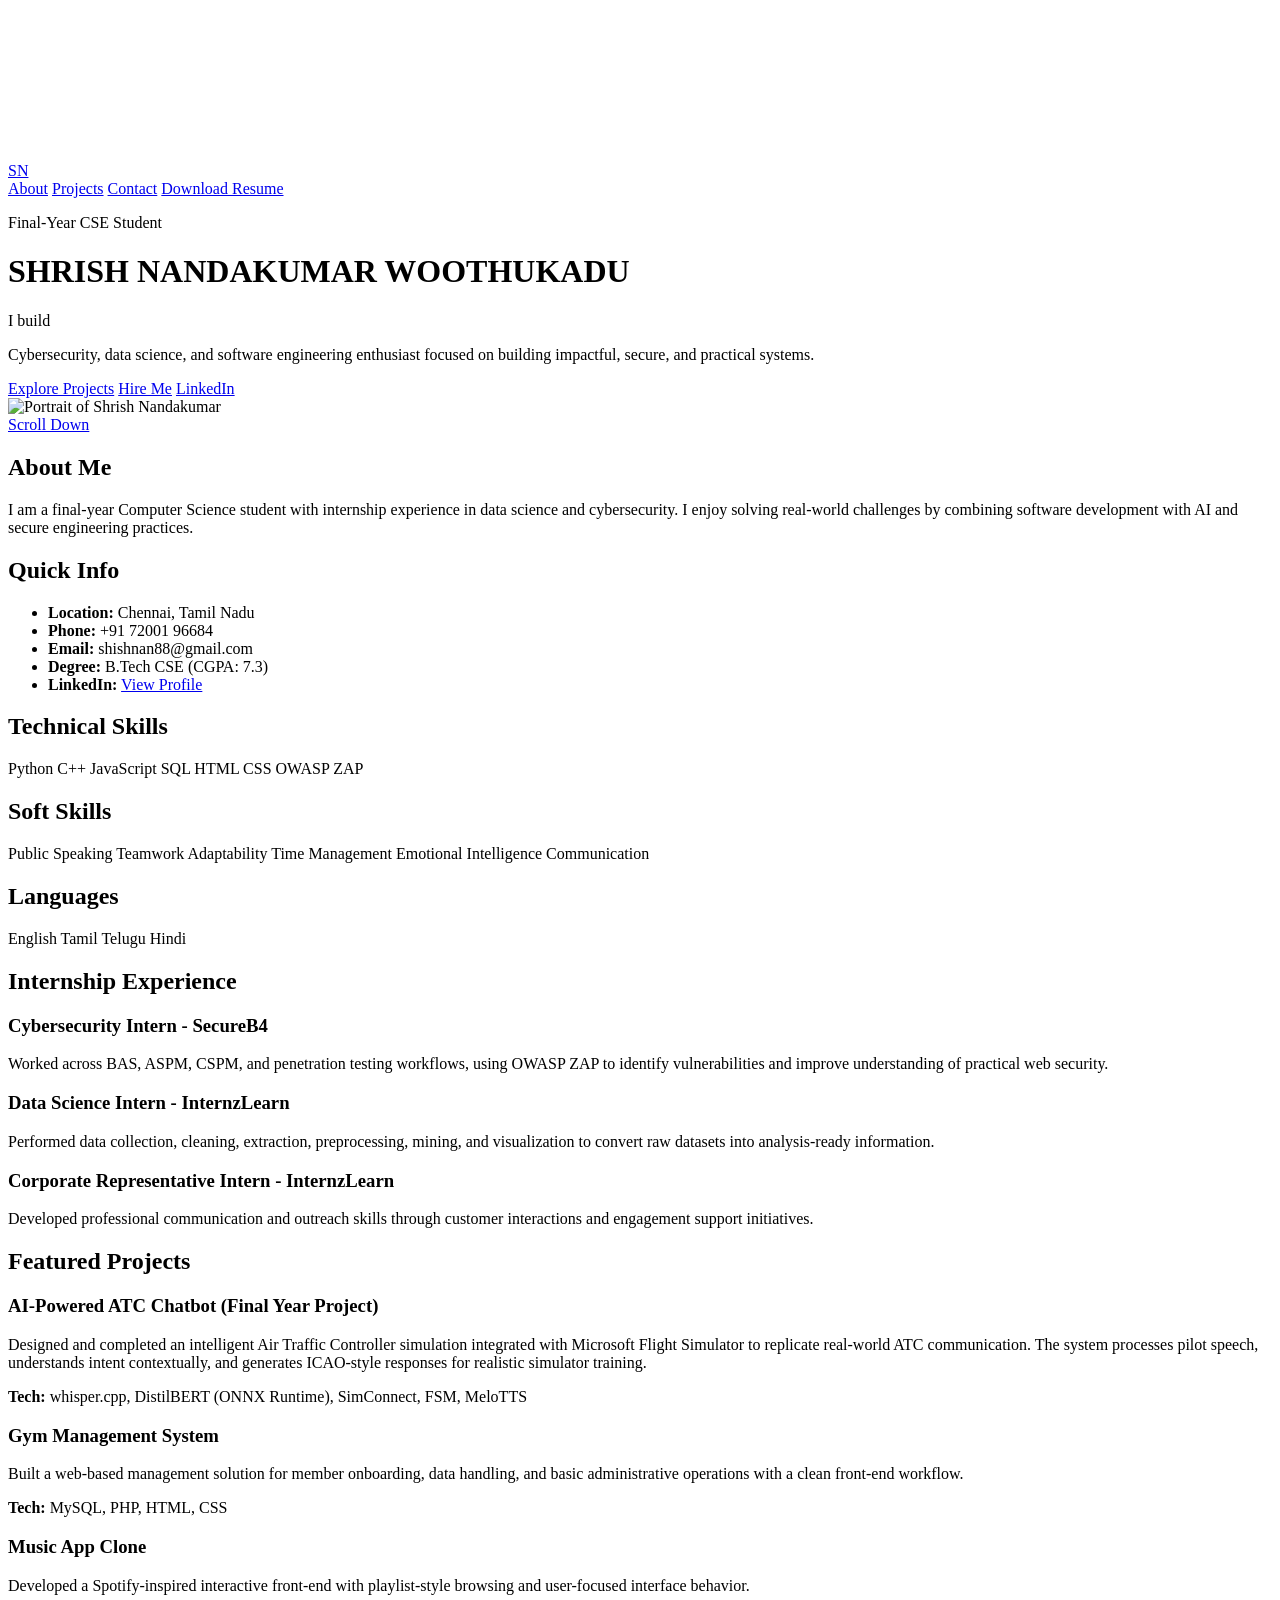
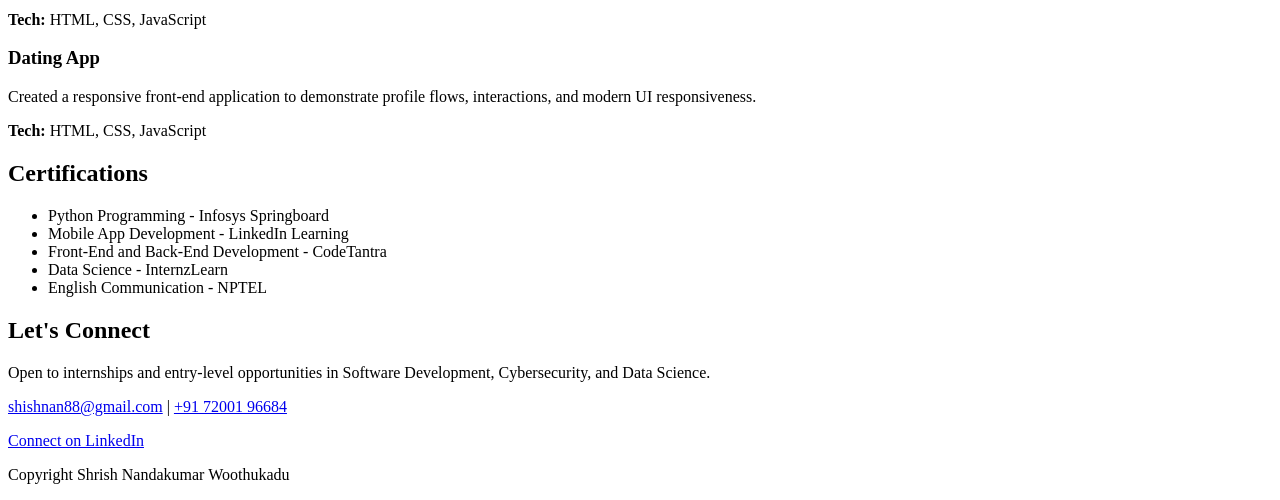
==== index.html @ cc17a8bf "Add files via upload" ====
<!DOCTYPE html>
<html lang="en">
<head>
  <meta charset="UTF-8">
  <meta name="viewport" content="width=device-width, initial-scale=1.0">
  <meta name="description" content="Portfolio of Shrish Nandakumar Woothukadu, final-year Computer Science student focused on cybersecurity, data science, and software development.">
  <title>Shrish Nandakumar | Neon Portfolio</title>
  <link rel="preconnect" href="https://fonts.googleapis.com">
  <link rel="preconnect" href="https://fonts.gstatic.com" crossorigin>
  <link href="https://fonts.googleapis.com/css2?family=Orbitron:wght@500;700&family=Inter:wght@400;500;600;700;800&display=swap" rel="stylesheet">
  <link rel="stylesheet" href="styles.css">
</head>
<body>
  <div class="progress-wrap"><div id="scroll-progress"></div></div>
  <canvas id="bg-canvas" aria-hidden="true"></canvas>

  <header class="hero" id="home">
    <nav class="container nav">
      <a class="logo" href="#home">SN</a>
      <div class="nav-links">
        <a href="#about">About</a>
        <a href="#projects">Projects</a>
        <a href="#contact">Contact</a>
        <a class="btn btn-small" href="file:///C:/Users/USER/Downloads/SHRISH%20NANDAKUMAR%20WOOTHUKADU%20(2).pdf" download>Download Resume</a>
      </div>
    </nav>

    <div class="container hero-content reveal">
      <div class="hero-left">
        <p class="eyebrow">Final-Year CSE Student</p>
        <h1>SHRISH NANDAKUMAR WOOTHUKADU</h1>
        <p class="typed-line">
          <span>I build</span>
          <span class="typed-text" id="typed-text"></span>
        </p>
        <p class="intro">
          Cybersecurity, data science, and software engineering enthusiast focused on building impactful, secure, and practical systems.
        </p>
        <div class="hero-cta">
          <a class="btn" href="#projects">Explore Projects</a>
          <a class="btn btn-outline" href="mailto:shishnan88@gmail.com">Hire Me</a>
          <a class="btn btn-linkedin" href="https://www.linkedin.com/in/shrish-wn-5a2538408/" target="_blank" rel="noopener noreferrer">LinkedIn</a>
        </div>
      </div>
      <div class="hero-right">
        <img class="profile-photo" src="profile.jpeg" alt="Portrait of Shrish Nandakumar">
      </div>
    </div>
    <a class="scroll-down" href="#about">Scroll Down</a>
  </header>

  <main>
    <section class="section reveal" id="about">
      <div class="container card-grid">
        <article class="card">
          <h2>About Me</h2>
          <p>
            I am a final-year Computer Science student with internship experience in data science and cybersecurity.
            I enjoy solving real-world challenges by combining software development with AI and secure engineering practices.
          </p>
        </article>
        <article class="card">
          <h2>Quick Info</h2>
          <ul class="clean-list">
            <li><strong>Location:</strong> Chennai, Tamil Nadu</li>
            <li><strong>Phone:</strong> +91 72001 96684</li>
            <li><strong>Email:</strong> shishnan88@gmail.com</li>
            <li><strong>Degree:</strong> B.Tech CSE (CGPA: 7.3)</li>
            <li><strong>LinkedIn:</strong> <a id="linkedin-link" href="https://www.linkedin.com/in/shrish-wn-5a2538408/" target="_blank" rel="noopener noreferrer">View Profile</a></li>
          </ul>
        </article>
      </div>
    </section>

    <section class="section alt reveal" id="skills">
      <div class="container">
        <h2>Technical Skills</h2>
        <div class="chips">
          <span>Python</span>
          <span>C++</span>
          <span>JavaScript</span>
          <span>SQL</span>
          <span>HTML</span>
          <span>CSS</span>
          <span>OWASP ZAP</span>
        </div>
      </div>
    </section>

    <section class="section reveal" id="soft-skills">
      <div class="container">
        <h2>Soft Skills</h2>
        <div class="chips">
          <span>Public Speaking</span>
          <span>Teamwork</span>
          <span>Adaptability</span>
          <span>Time Management</span>
          <span>Emotional Intelligence</span>
          <span>Communication</span>
        </div>
      </div>
    </section>

    <section class="section alt reveal" id="languages">
      <div class="container">
        <h2>Languages</h2>
        <div class="chips">
          <span>English</span>
          <span>Tamil</span>
          <span>Telugu</span>
          <span>Hindi</span>
        </div>
      </div>
    </section>

    <section class="section reveal" id="experience">
      <div class="container">
        <h2>Internship Experience</h2>
        <div class="timeline">
          <article>
            <h3>Cybersecurity Intern - SecureB4</h3>
            <p>Worked across BAS, ASPM, CSPM, and penetration testing workflows, using OWASP ZAP to identify vulnerabilities and improve understanding of practical web security.</p>
          </article>
          <article>
            <h3>Data Science Intern - InternzLearn</h3>
            <p>Performed data collection, cleaning, extraction, preprocessing, mining, and visualization to convert raw datasets into analysis-ready information.</p>
          </article>
          <article>
            <h3>Corporate Representative Intern - InternzLearn</h3>
            <p>Developed professional communication and outreach skills through customer interactions and engagement support initiatives.</p>
          </article>
        </div>
      </div>
    </section>

    <section class="section alt reveal" id="projects">
      <div class="container">
        <h2>Featured Projects</h2>
        <div class="project-grid">
          <article class="project">
            <h3>AI-Powered ATC Chatbot (Final Year Project)</h3>
            <p>
              Designed and completed an intelligent Air Traffic Controller simulation integrated with Microsoft Flight Simulator to replicate real-world ATC communication.
              The system processes pilot speech, understands intent contextually, and generates ICAO-style responses for realistic simulator training.
            </p>
            <p class="tech"><strong>Tech:</strong> whisper.cpp, DistilBERT (ONNX Runtime), SimConnect, FSM, MeloTTS</p>
          </article>
          <article class="project">
            <h3>Gym Management System</h3>
            <p>Built a web-based management solution for member onboarding, data handling, and basic administrative operations with a clean front-end workflow.</p>
            <p class="tech"><strong>Tech:</strong> MySQL, PHP, HTML, CSS</p>
          </article>
          <article class="project">
            <h3>Music App Clone</h3>
            <p>Developed a Spotify-inspired interactive front-end with playlist-style browsing and user-focused interface behavior.</p>
            <p class="tech"><strong>Tech:</strong> HTML, CSS, JavaScript</p>
          </article>
          <article class="project">
            <h3>Dating App</h3>
            <p>Created a responsive front-end application to demonstrate profile flows, interactions, and modern UI responsiveness.</p>
            <p class="tech"><strong>Tech:</strong> HTML, CSS, JavaScript</p>
          </article>
        </div>
      </div>
    </section>

    <section class="section reveal" id="certifications">
      <div class="container">
        <h2>Certifications</h2>
        <ul class="clean-list two-col">
          <li>Python Programming - Infosys Springboard</li>
          <li>Mobile App Development - LinkedIn Learning</li>
          <li>Front-End and Back-End Development - CodeTantra</li>
          <li>Data Science - InternzLearn</li>
          <li>English Communication - NPTEL</li>
        </ul>
      </div>
    </section>
  </main>

  <footer class="section alt reveal" id="contact">
    <div class="container contact">
      <h2>Let's Connect</h2>
      <p>Open to internships and entry-level opportunities in Software Development, Cybersecurity, and Data Science.</p>
      <p>
        <a href="mailto:shishnan88@gmail.com">shishnan88@gmail.com</a> |
        <a href="tel:+917200196684">+91 72001 96684</a>
      </p>
      <p><a class="btn btn-linkedin" href="https://www.linkedin.com/in/shrish-wn-5a2538408/" target="_blank" rel="noopener noreferrer">Connect on LinkedIn</a></p>
      <p class="muted">Copyright <span id="year"></span> Shrish Nandakumar Woothukadu</p>
    </div>
  </footer>

  <script src="script.js"></script>
</body>
</html>
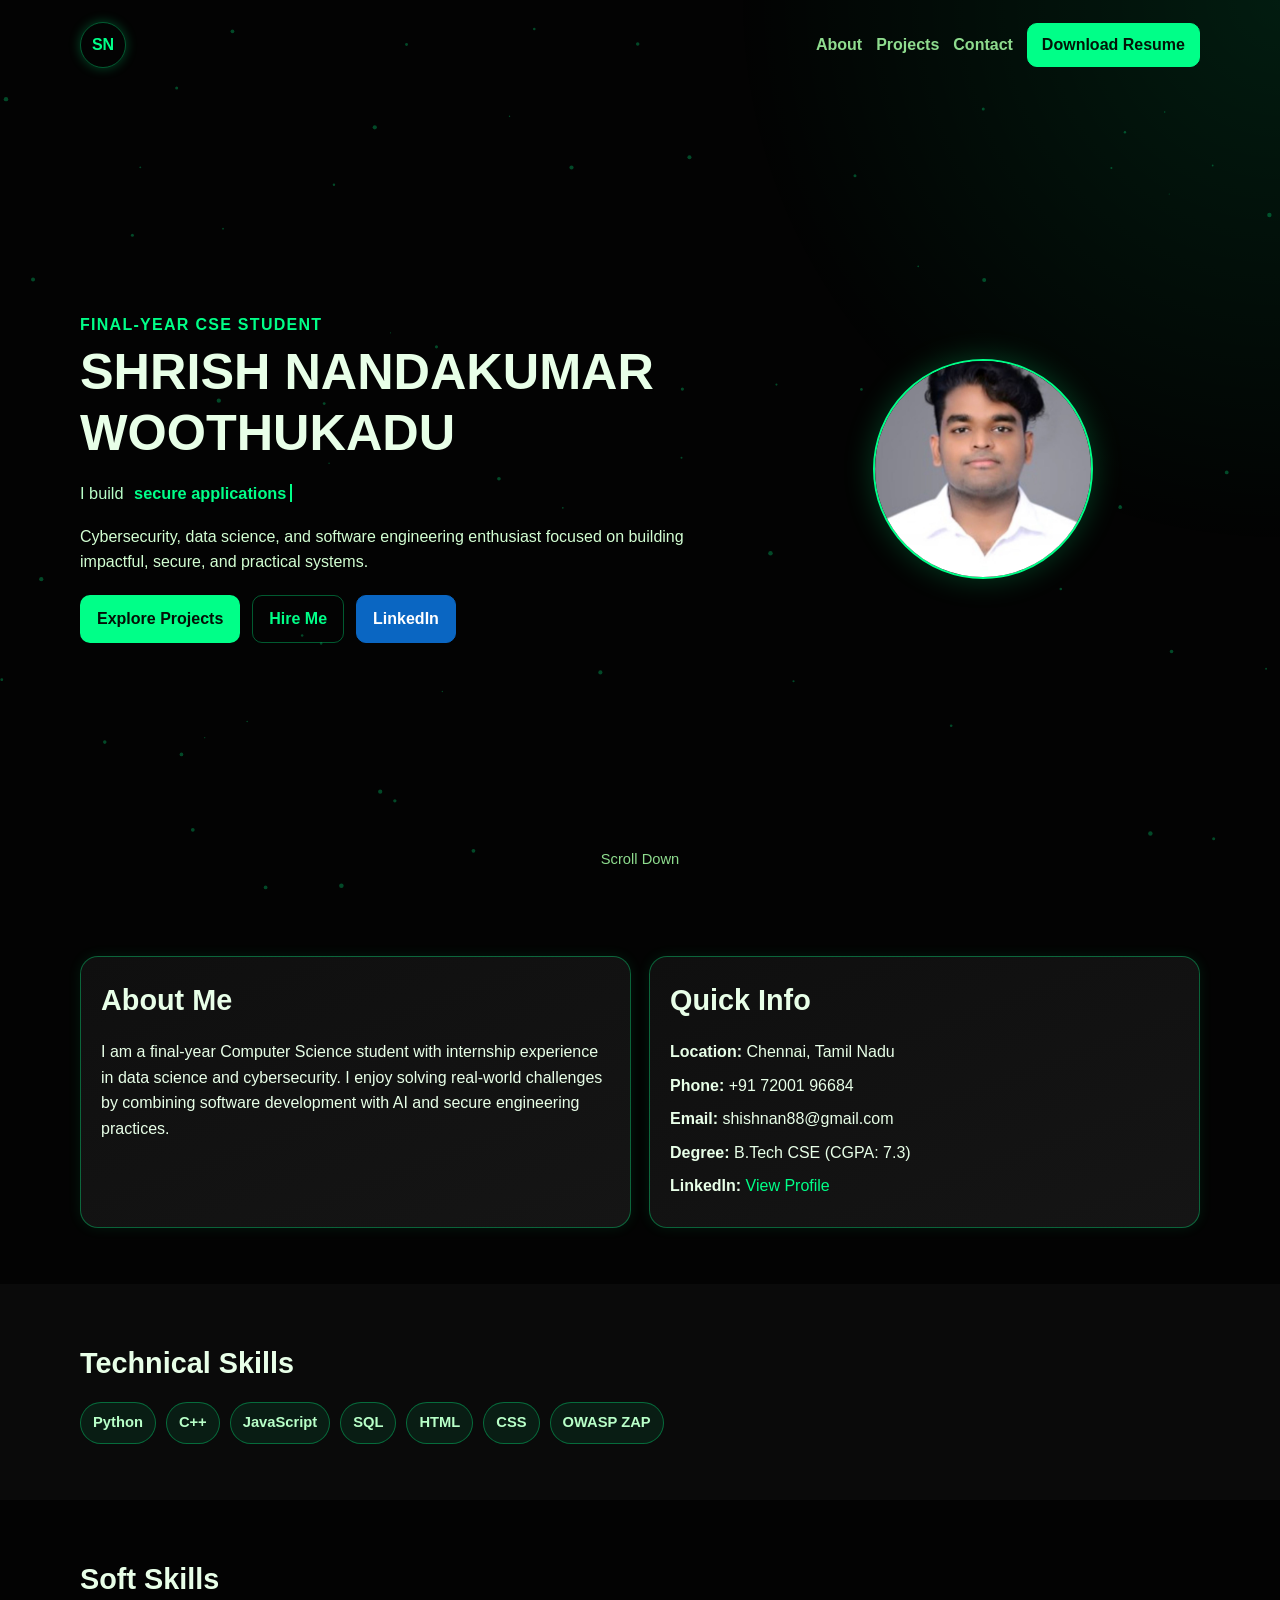
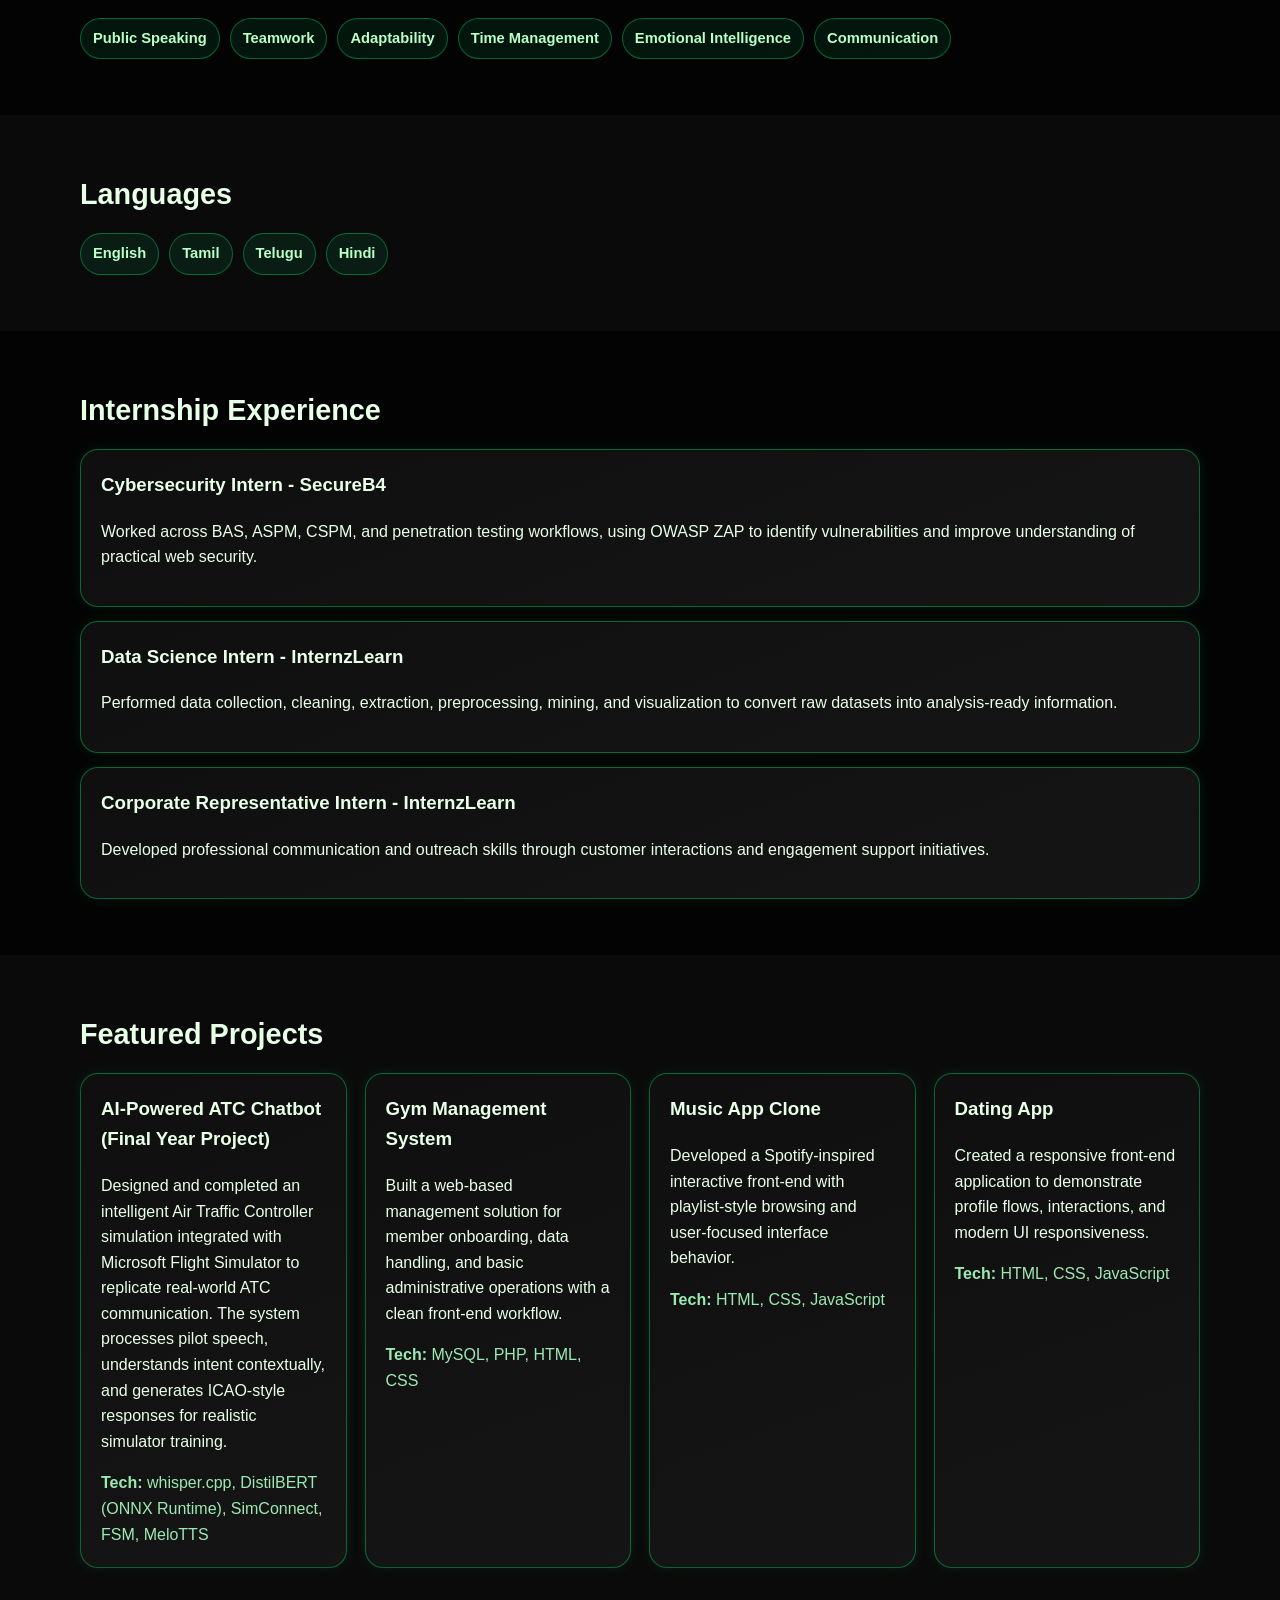
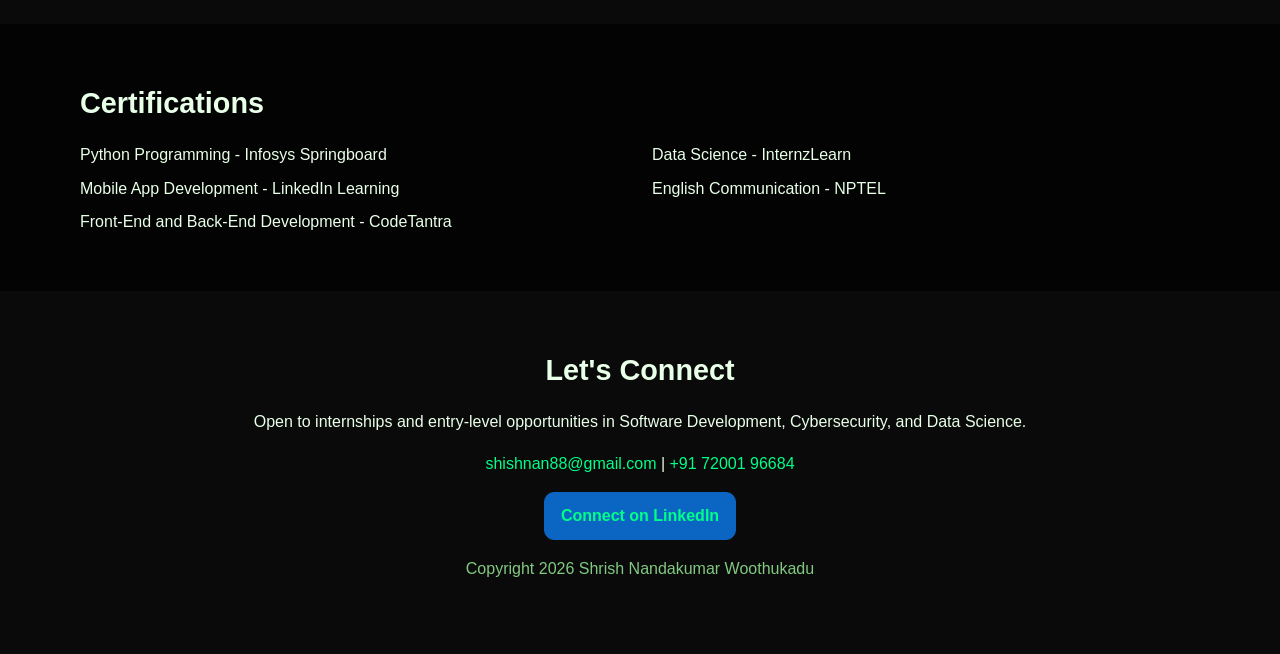
==== commit 8e20ab4d: "Update index.html" ====
--- a/index.html
+++ b/index.html
@@ -21,7 +21,7 @@
         <a href="#about">About</a>
         <a href="#projects">Projects</a>
         <a href="#contact">Contact</a>
-        <a class="btn btn-small" href="file:///C:/Users/USER/Downloads/SHRISH%20NANDAKUMAR%20WOOTHUKADU%20(2).pdf" download>Download Resume</a>
+        <a class="btn btn-small" href="resume.pdf" download>Download Resume</a>
       </div>
     </nav>
 
--- a/styles.css
+++ b/styles.css
@@ -0,0 +1,286 @@
+:root {
+  --bg: #030303;
+  --bg-soft: #0a0a0a;
+  --panel: #0f0f0f;
+  --panel-soft: #151515;
+  --text: #e8ffe8;
+  --muted: #8edc8e;
+  --primary: #00ff88;
+  --primary-soft: #00cc6f;
+  --radius: 18px;
+  --border: rgba(0, 255, 136, 0.35);
+}
+
+* { box-sizing: border-box; }
+
+html { scroll-behavior: smooth; }
+
+body {
+  margin: 0;
+  color: var(--text);
+  font-family: "Inter", Arial, sans-serif;
+  background: var(--bg);
+  line-height: 1.6;
+}
+
+#bg-canvas {
+  position: fixed;
+  inset: 0;
+  z-index: -2;
+  opacity: 0.35;
+}
+
+.progress-wrap {
+  position: fixed;
+  top: 0;
+  left: 0;
+  width: 100%;
+  height: 3px;
+  background: transparent;
+  z-index: 1000;
+}
+
+#scroll-progress {
+  height: 100%;
+  width: 0;
+  background: linear-gradient(90deg, #00ff88, #73ffba);
+  box-shadow: 0 0 8px #00ff88;
+}
+
+.container { width: min(1120px, 92%); margin: 0 auto; }
+
+.hero {
+  min-height: 100vh;
+  display: flex;
+  flex-direction: column;
+  justify-content: space-between;
+  padding-bottom: 28px;
+  background: radial-gradient(circle at top right, rgba(0, 255, 136, 0.1), transparent 35%);
+}
+
+.nav {
+  display: flex;
+  justify-content: space-between;
+  align-items: center;
+  padding: 22px 0;
+}
+
+.logo {
+  color: var(--primary);
+  text-decoration: none;
+  font-weight: 800;
+  font-family: "Orbitron", sans-serif;
+  border: 1px solid var(--border);
+  border-radius: 50%;
+  width: 46px;
+  height: 46px;
+  display: grid;
+  place-items: center;
+  box-shadow: 0 0 12px rgba(0, 255, 136, 0.28);
+}
+
+.nav-links {
+  display: flex;
+  gap: 14px;
+  align-items: center;
+}
+
+.nav-links a {
+  color: var(--muted);
+  text-decoration: none;
+  font-weight: 600;
+}
+
+.hero-content {
+  display: grid;
+  grid-template-columns: 1.2fr 0.8fr;
+  gap: 36px;
+  align-items: center;
+}
+
+.eyebrow {
+  color: var(--primary);
+  margin-bottom: 0.3rem;
+  font-weight: 700;
+  letter-spacing: 0.08em;
+  text-transform: uppercase;
+}
+
+h1 {
+  margin: 0.2rem 0 0.8rem;
+  font-family: "Orbitron", sans-serif;
+  line-height: 1.2;
+  font-size: clamp(1.9rem, 4vw, 3.15rem);
+}
+
+.typed-line {
+  font-size: 1.02rem;
+  color: #b9ffc8;
+  min-height: 28px;
+}
+
+.typed-text {
+  color: var(--primary);
+  font-weight: 700;
+  border-right: 2px solid var(--primary);
+  padding-right: 4px;
+  margin-left: 6px;
+}
+
+.intro {
+  color: #d3ffd3;
+  max-width: 680px;
+}
+
+.hero-cta {
+  margin-top: 20px;
+  display: flex;
+  gap: 12px;
+  flex-wrap: wrap;
+}
+
+.btn {
+  display: inline-block;
+  background: var(--primary);
+  color: #041006;
+  text-decoration: none;
+  border: 1px solid transparent;
+  padding: 10px 16px;
+  border-radius: 10px;
+  font-weight: 700;
+  transition: all 0.2s ease;
+}
+
+.btn:hover { transform: translateY(-1px); box-shadow: 0 0 18px rgba(0, 255, 136, 0.4); }
+
+.btn-outline {
+  background: transparent;
+  color: var(--primary);
+  border-color: var(--border);
+}
+
+.btn-linkedin {
+  background: #0a66c2;
+  color: #ffffff;
+  border-color: #0a66c2;
+}
+
+.btn-linkedin:hover {
+  box-shadow: 0 0 18px rgba(10, 102, 194, 0.45);
+}
+
+.btn-small { padding: 8px 14px; }
+
+.profile-photo {
+  width: min(220px, 70vw);
+  display: block;
+  aspect-ratio: 1 / 1;
+  object-fit: cover;
+  border-radius: 50%;
+  border: 2px solid var(--primary);
+  box-shadow: 0 0 30px rgba(0, 255, 136, 0.23);
+  background: #111;
+  margin-inline: auto;
+}
+
+.scroll-down {
+  align-self: center;
+  color: var(--muted);
+  text-decoration: none;
+  font-size: 0.92rem;
+}
+
+.section { padding: 56px 0; }
+
+.alt { background: var(--bg-soft); }
+
+h2 {
+  margin: 0 0 16px;
+  font-size: 1.8rem;
+  font-family: "Orbitron", sans-serif;
+}
+
+.card-grid,
+.project-grid {
+  display: grid;
+  gap: 18px;
+  grid-template-columns: repeat(auto-fit, minmax(260px, 1fr));
+}
+
+.card,
+.project,
+.timeline article {
+  background: linear-gradient(160deg, var(--panel), var(--panel-soft));
+  border-radius: var(--radius);
+  padding: 20px;
+  border: 1px solid var(--border);
+  box-shadow: 0 0 14px rgba(0, 255, 136, 0.09);
+}
+
+.clean-list { list-style: none; margin: 0; padding: 0; }
+.clean-list li { margin-bottom: 8px; }
+
+.clean-list a,
+.contact a {
+  color: var(--primary);
+  text-decoration: none;
+}
+
+.chips {
+  display: flex;
+  flex-wrap: wrap;
+  gap: 10px;
+}
+
+.chips span {
+  border: 1px solid var(--border);
+  color: #b8ffc8;
+  padding: 8px 12px;
+  border-radius: 999px;
+  background: rgba(0, 255, 136, 0.08);
+  font-weight: 600;
+  font-size: 0.92rem;
+}
+
+.timeline { display: grid; gap: 14px; }
+.timeline h3, .project h3 { margin-top: 0; }
+
+.tech { color: #9de9b4; margin-bottom: 0; }
+.two-col { columns: 2; gap: 24px; }
+.contact { text-align: center; }
+.muted { color: #82c982; }
+
+.reveal {
+  opacity: 0;
+  transform: translateY(26px);
+  transition: all 0.65s ease;
+}
+
+.reveal.visible {
+  opacity: 1;
+  transform: translateY(0);
+}
+
+@media (max-width: 900px) {
+  .hero { min-height: auto; padding-bottom: 40px; }
+  .hero-content { grid-template-columns: 1fr; }
+}
+
+@media (max-width: 700px) {
+  .two-col { columns: 1; }
+  .nav-links a:not(.btn) { display: none; }
+}
+
+/* Ensure resume button is always visible on dark nav */
+.nav .btn.btn-small {
+  background: var(--primary);
+  color: #021507;
+  border: 1px solid var(--primary);
+  font-weight: 800;
+}
+
+.nav .btn.btn-small:hover {
+  background: #7cffbe;
+  color: #001a09;
+  box-shadow: 0 0 16px rgba(0, 255, 136, 0.45);
+}
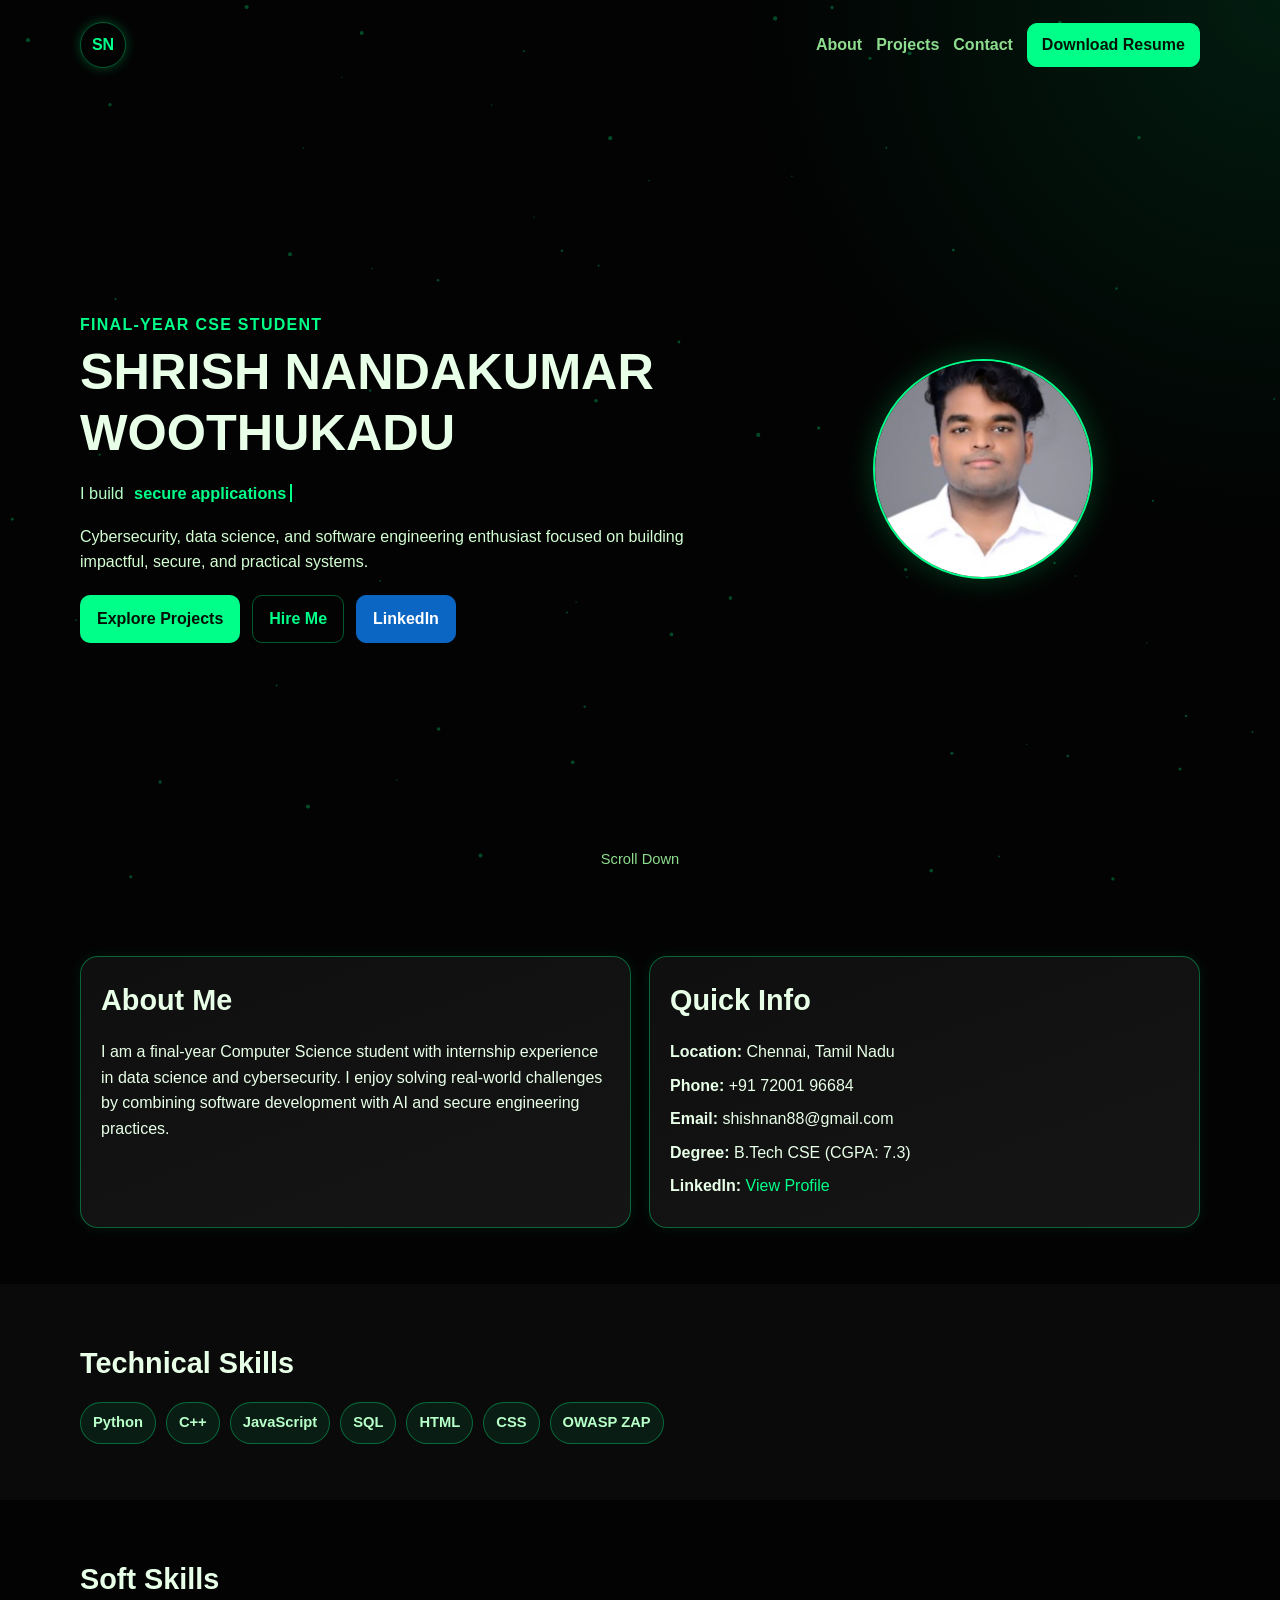
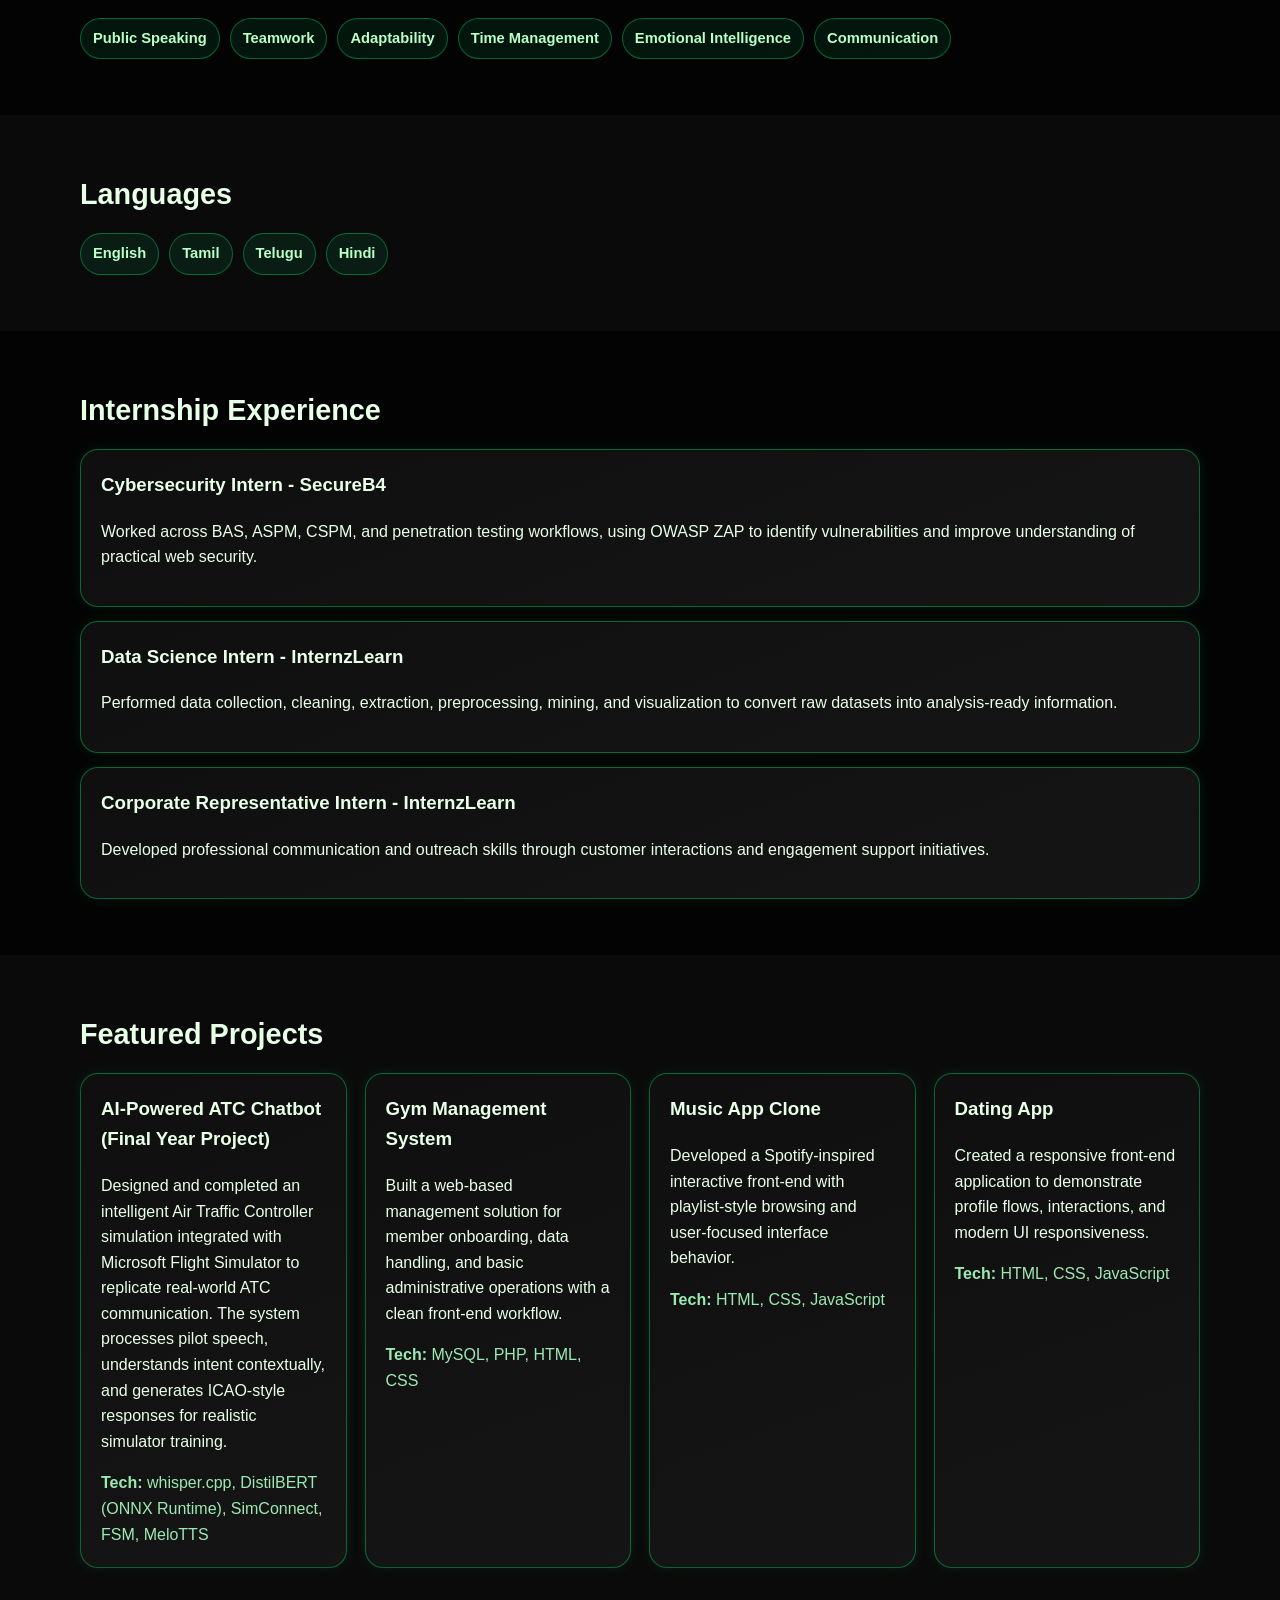
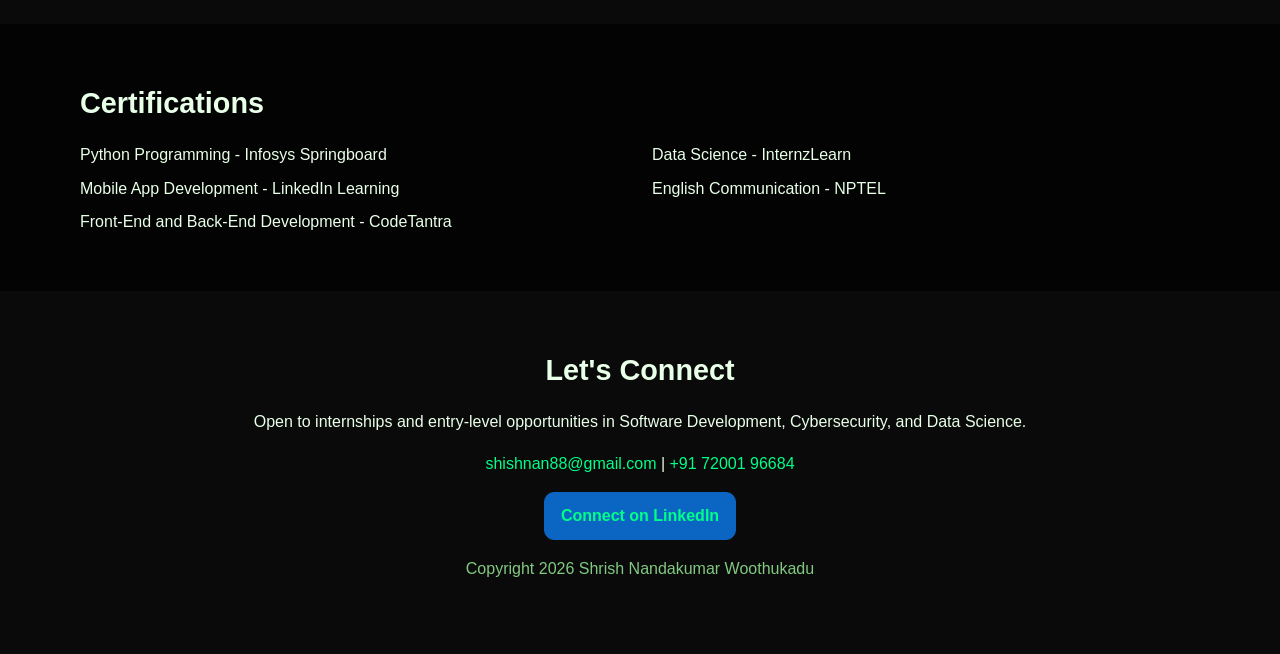
==== commit 8c5f4de3: "Update index.html" ====
--- a/index.html
+++ b/index.html
@@ -21,7 +21,7 @@
         <a href="#about">About</a>
         <a href="#projects">Projects</a>
         <a href="#contact">Contact</a>
-        <a class="btn btn-small" href="resume.pdf" download>Download Resume</a>
+        <a class="btn btn-small" href="./resume.pdf" download>Download Resume</a>
       </div>
     </nav>
 
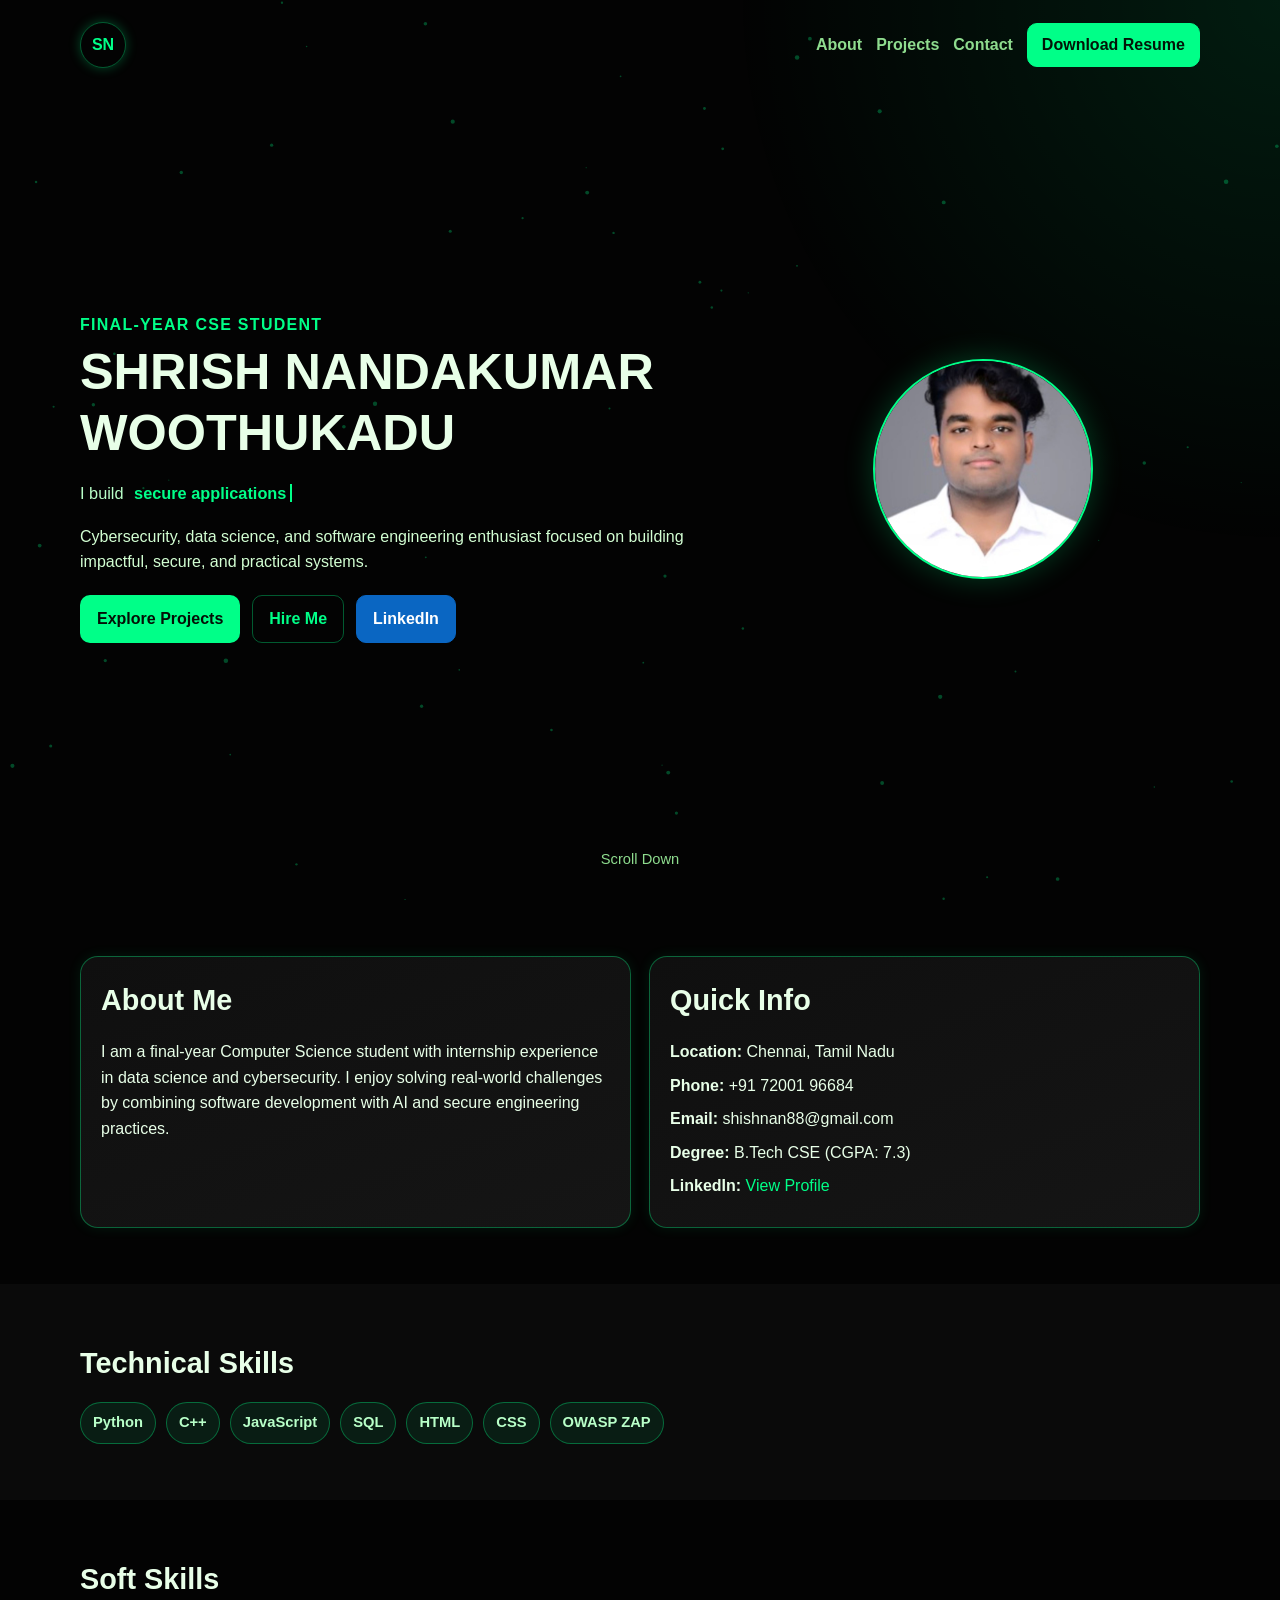
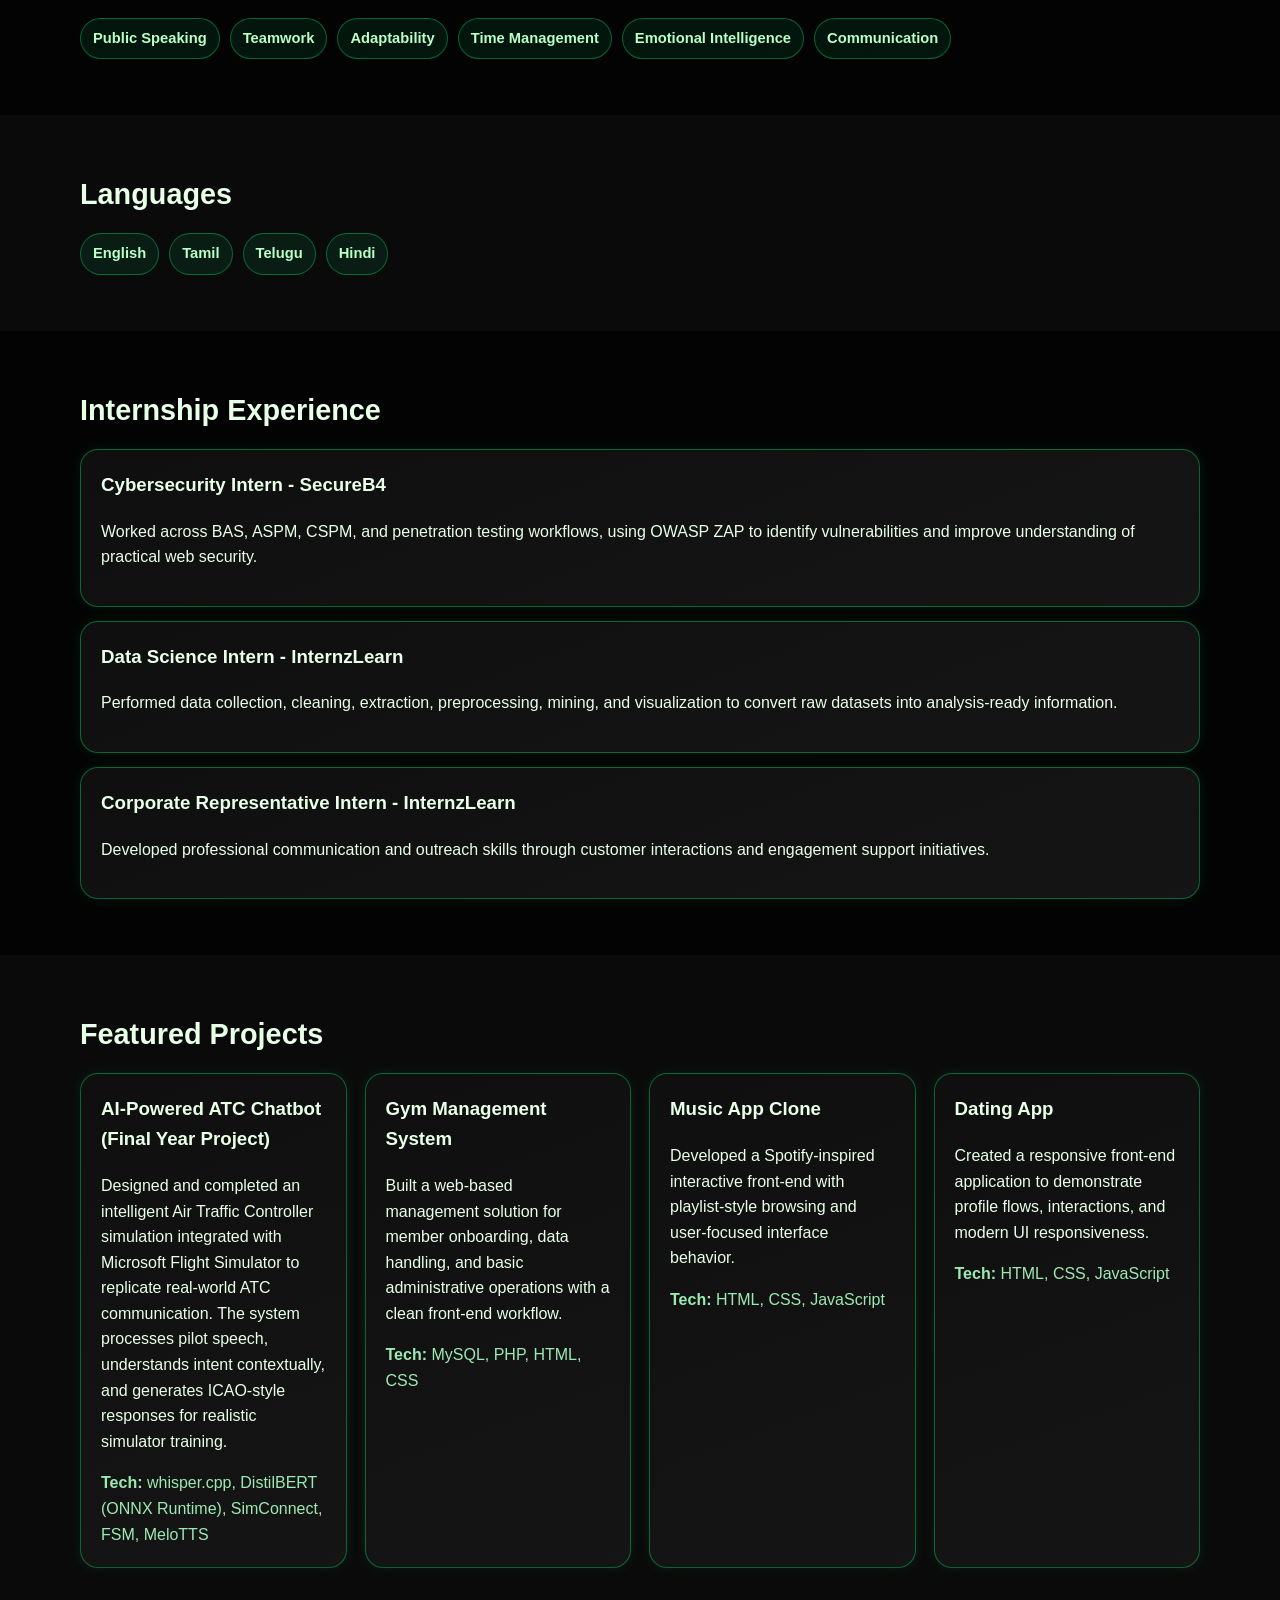
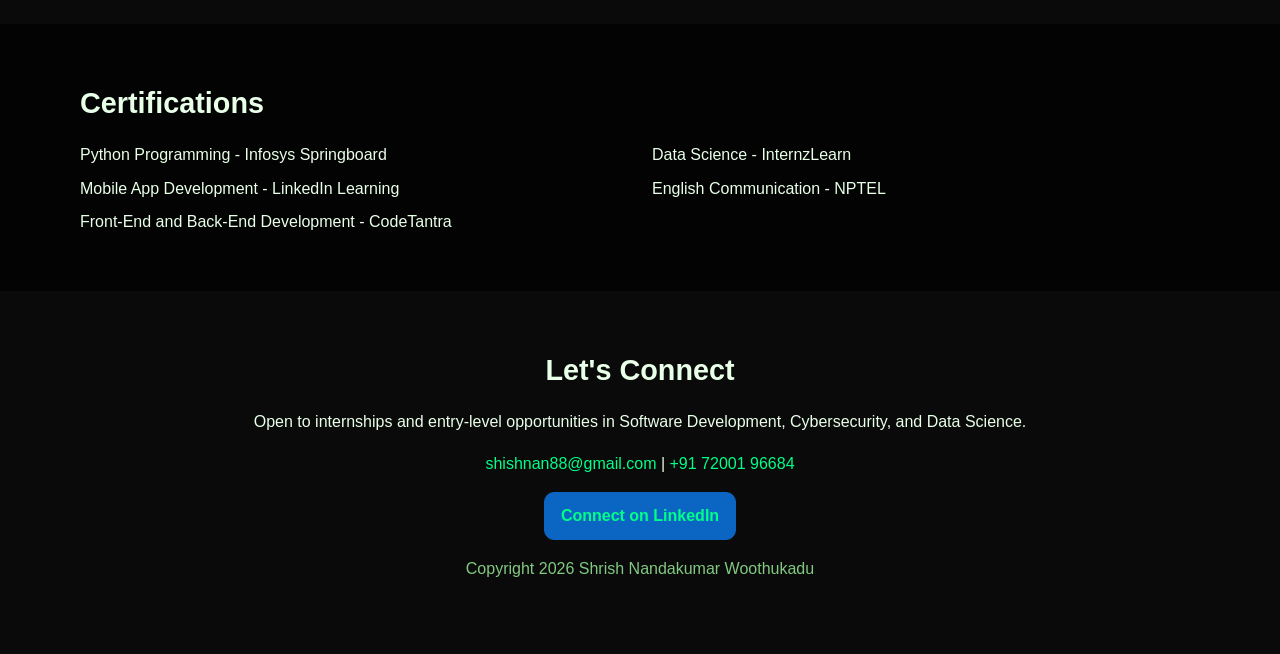
==== commit bc76f744: "Update index.html" ====
--- a/index.html
+++ b/index.html
@@ -21,7 +21,7 @@
         <a href="#about">About</a>
         <a href="#projects">Projects</a>
         <a href="#contact">Contact</a>
-        <a class="btn btn-small" href="./resume.pdf" download>Download Resume</a>
+        <a class="btn btn-small" href="./resume.pdf" download="Shrish_Nandakumar_Resume.pdf">Download Resume</a>
       </div>
     </nav>
 
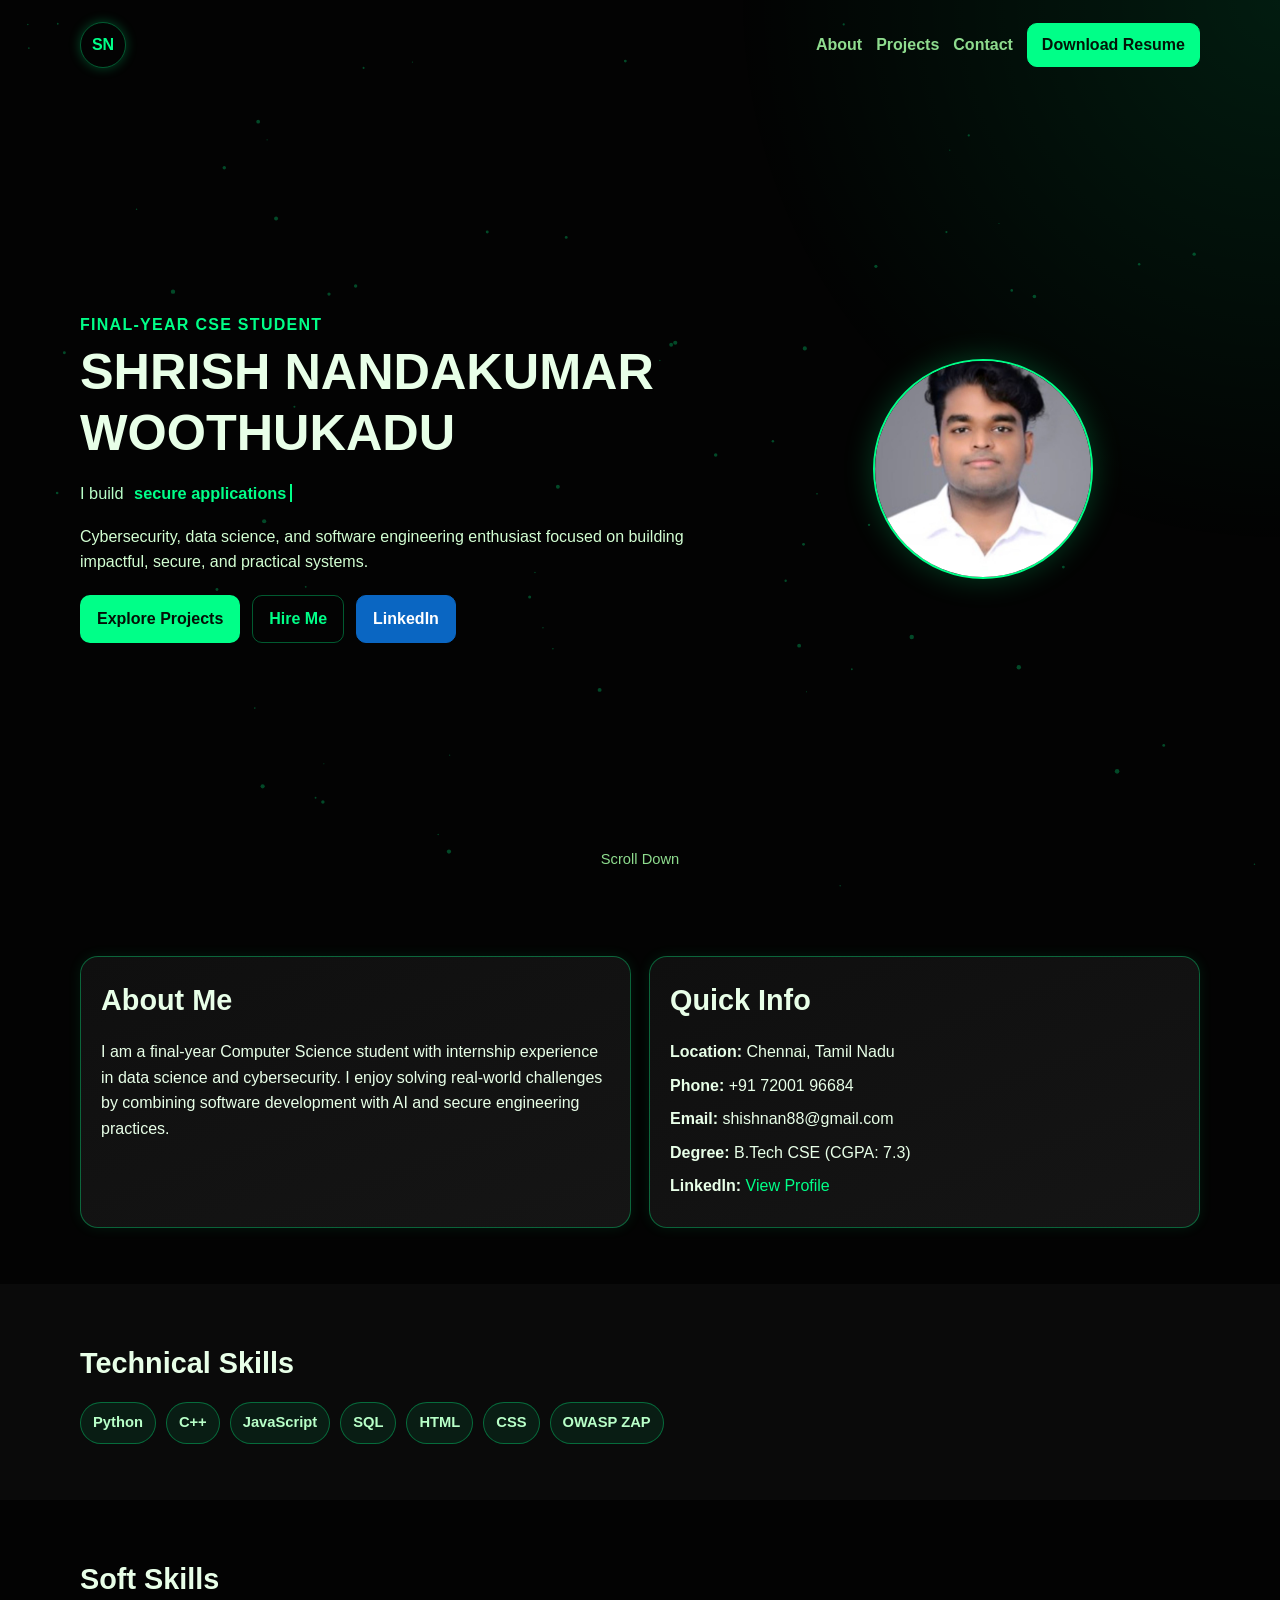
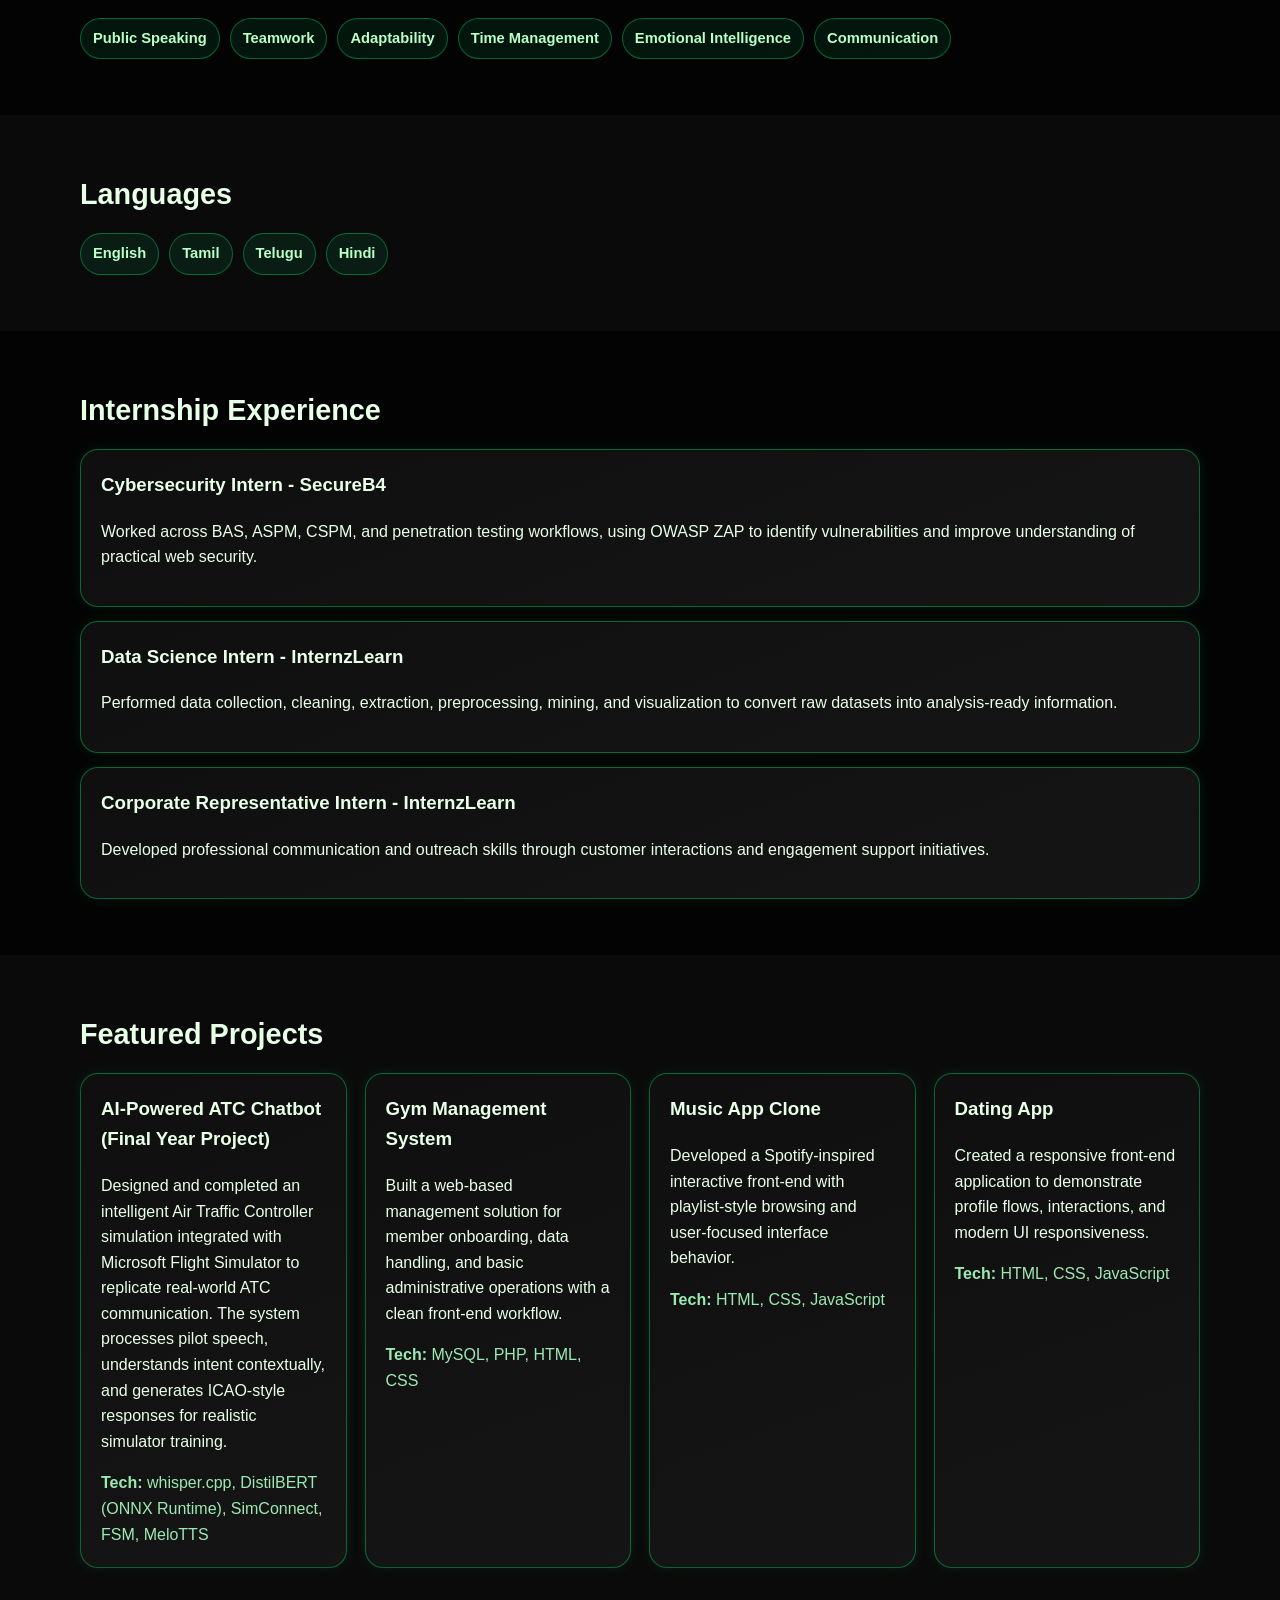
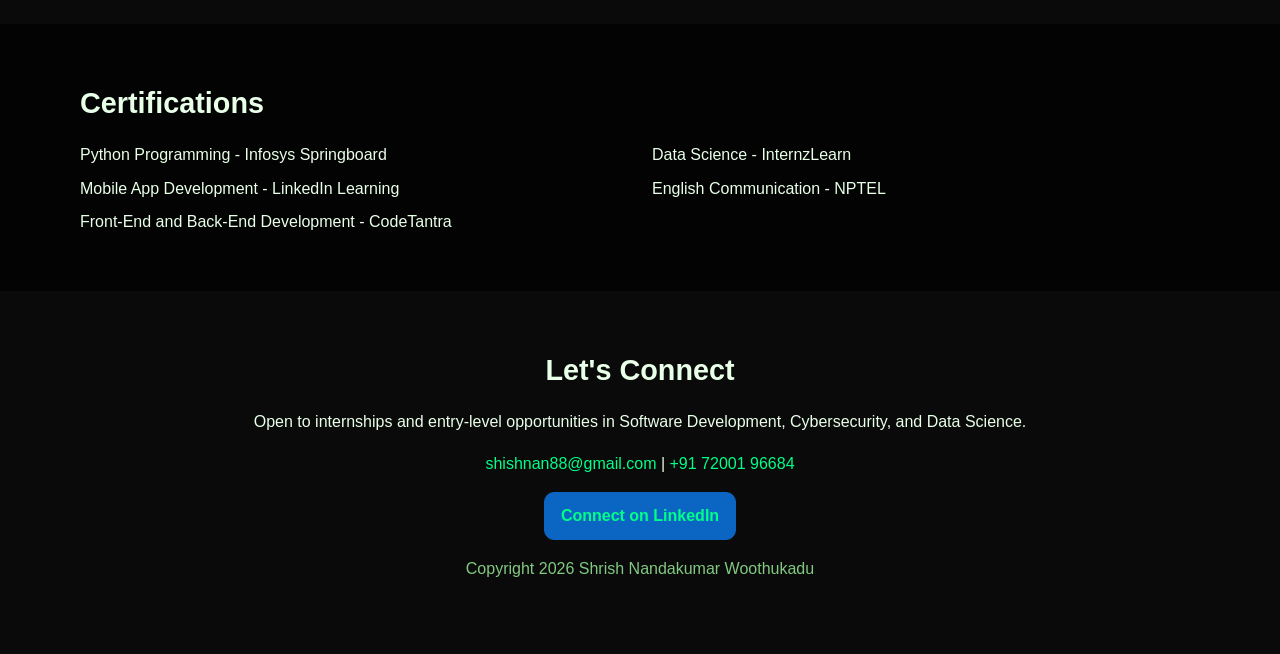
==== commit e89fb845: "Update index.html" ====
--- a/index.html
+++ b/index.html
@@ -4,7 +4,7 @@
   <meta charset="UTF-8">
   <meta name="viewport" content="width=device-width, initial-scale=1.0">
   <meta name="description" content="Portfolio of Shrish Nandakumar Woothukadu, final-year Computer Science student focused on cybersecurity, data science, and software development.">
-  <title>Shrish Nandakumar | Neon Portfolio</title>
+  <title>Shrish Nandakumar | Portfolio</title>
   <link rel="preconnect" href="https://fonts.googleapis.com">
   <link rel="preconnect" href="https://fonts.gstatic.com" crossorigin>
   <link href="https://fonts.googleapis.com/css2?family=Orbitron:wght@500;700&family=Inter:wght@400;500;600;700;800&display=swap" rel="stylesheet">
